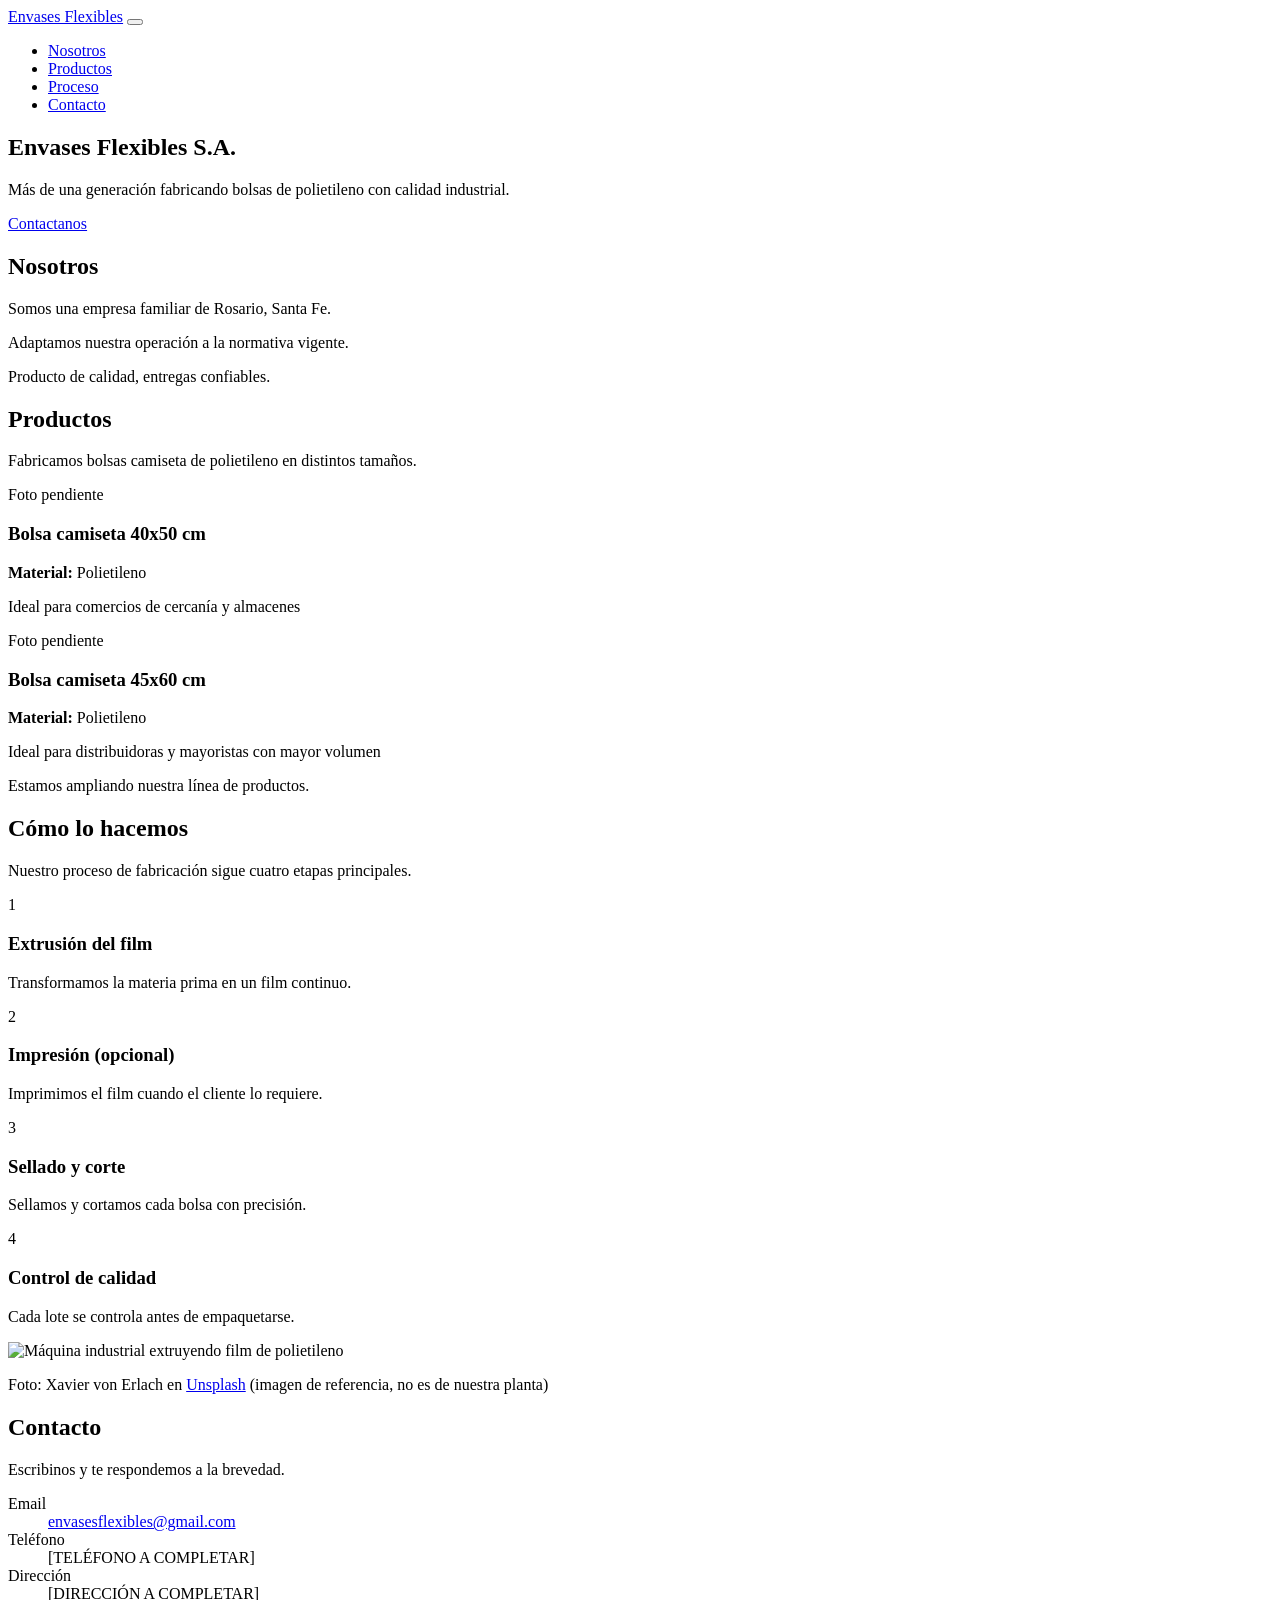
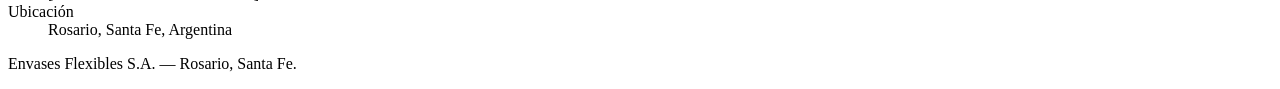
==== index.html @ e0e8bfec "Agregar estructura HTML del sitio (header, hero, nosotros, productos, proceso, contacto, footer) Co-" ====
<!DOCTYPE html>
<!--
  Envases Flexibles S.A. — sitio institucional de una sola página.

  Notas de estructura para cuando el sitio crezca a varias páginas
  (por ejemplo, se agregue una sección "Comprar" en el futuro):
  - El header y el footer están escritos como bloques autocontenidos,
    fáciles de copiar a una página nueva o de convertir en un partial
    si más adelante se usa algún generador estático simple.
  - Cada sección tiene su propio id y su propio bloque de estilos en
    css/style.css, así que agregar o quitar secciones no rompe el resto.
  - Los textos NO están escritos acá: viven en i18n/es.js y se inyectan
    con data-i18n. Ver js/i18n.js para el detalle de cómo agregar inglés.
-->
<html lang="es">
  <head>
    <meta charset="UTF-8" />
    <meta name="viewport" content="width=device-width, initial-scale=1.0" />
    <title>Envases Flexibles S.A.</title>
    <meta
      name="description"
      content="Fabricación de bolsas camiseta de polietileno en Rosario, Santa Fe. Empresa familiar."
    />
    <link rel="stylesheet" href="css/style.css" />
  </head>
  <body>
    <!-- ===================== HEADER / NAV ===================== -->
    <header class="site-header">
      <nav class="nav">
        <a href="#hero" class="nav__brand">Envases Flexibles</a>

        <button
          class="nav__toggle"
          type="button"
          aria-label="Abrir menú"
          aria-expanded="false"
        >
          <span></span>
          <span></span>
          <span></span>
        </button>

        <ul class="nav__menu">
          <li><a href="#nosotros" data-i18n="nav.nosotros">Nosotros</a></li>
          <li><a href="#productos" data-i18n="nav.productos">Productos</a></li>
          <li><a href="#proceso" data-i18n="nav.proceso">Proceso</a></li>
          <li><a href="#contacto" data-i18n="nav.contacto">Contacto</a></li>
        </ul>
      </nav>
    </header>

    <main>
      <!-- ===================== HERO ===================== -->
      <section id="hero" class="hero">
        <div class="hero__content">
          <h1 data-i18n="hero.titulo">Envases Flexibles S.A.</h1>
          <p class="hero__subtitulo" data-i18n="hero.subtitulo">
            Más de una generación fabricando bolsas de polietileno con calidad
            industrial.
          </p>
          <a href="#contacto" class="btn btn--primary" data-i18n="hero.cta"
            >Contactanos</a
          >
        </div>
      </section>

      <!-- ===================== NOSOTROS ===================== -->
      <section id="nosotros" class="section">
        <div class="section__container">
          <h2 data-i18n="nosotros.titulo">Nosotros</h2>
          <div class="nosotros__grid">
            <div class="nosotros__texto">
              <p data-i18n="nosotros.parrafo1">
                Somos una empresa familiar de Rosario, Santa Fe.
              </p>
              <p data-i18n="nosotros.parrafo2">
                Adaptamos nuestra operación a la normativa vigente.
              </p>
              <p data-i18n="nosotros.parrafo3">
                Producto de calidad, entregas confiables.
              </p>
            </div>
          </div>
        </div>
      </section>

      <!-- ===================== PRODUCTOS ===================== -->
      <section id="productos" class="section section--alt">
        <div class="section__container">
          <h2 data-i18n="productos.titulo">Productos</h2>
          <p class="section__intro" data-i18n="productos.intro">
            Fabricamos bolsas camiseta de polietileno en distintos tamaños.
          </p>

          <!--
            Grilla de productos: para agregar un producto nuevo en el futuro,
            alcanza con copiar un <article class="producto-card"> y sumar sus
            claves correspondientes en i18n/es.js (y en i18n/en.js si ya existe).
          -->
          <div class="productos__grid">
            <article class="producto-card">
              <div class="producto-card__imagen producto-card__imagen--placeholder">
                <span>Foto pendiente</span>
              </div>
              <h3 data-i18n="productos.item1.nombre">Bolsa camiseta 40x50 cm</h3>
              <p class="producto-card__dato">
                <strong>Material:</strong>
                <span data-i18n="productos.item1.material">Polietileno</span>
              </p>
              <p class="producto-card__dato" data-i18n="productos.item1.destinatario">
                Ideal para comercios de cercanía y almacenes
              </p>
            </article>

            <article class="producto-card">
              <div class="producto-card__imagen producto-card__imagen--placeholder">
                <span>Foto pendiente</span>
              </div>
              <h3 data-i18n="productos.item2.nombre">Bolsa camiseta 45x60 cm</h3>
              <p class="producto-card__dato">
                <strong>Material:</strong>
                <span data-i18n="productos.item2.material">Polietileno</span>
              </p>
              <p class="producto-card__dato" data-i18n="productos.item2.destinatario">
                Ideal para distribuidoras y mayoristas con mayor volumen
              </p>
            </article>
          </div>

          <p class="productos__proximamente" data-i18n="productos.proximamente">
            Estamos ampliando nuestra línea de productos.
          </p>
        </div>
      </section>

      <!-- ===================== PROCESO ===================== -->
      <section id="proceso" class="section">
        <div class="section__container">
          <h2 data-i18n="proceso.titulo">Cómo lo hacemos</h2>
          <p class="section__intro" data-i18n="proceso.intro">
            Nuestro proceso de fabricación sigue cuatro etapas principales.
          </p>

          <div class="proceso__grid">
            <div class="proceso__paso">
              <div class="proceso__numero">1</div>
              <h3 data-i18n="proceso.paso1.titulo">Extrusión del film</h3>
              <p data-i18n="proceso.paso1.descripcion">
                Transformamos la materia prima en un film continuo.
              </p>
            </div>
            <div class="proceso__paso">
              <div class="proceso__numero">2</div>
              <h3 data-i18n="proceso.paso2.titulo">Impresión (opcional)</h3>
              <p data-i18n="proceso.paso2.descripcion">
                Imprimimos el film cuando el cliente lo requiere.
              </p>
            </div>
            <div class="proceso__paso">
              <div class="proceso__numero">3</div>
              <h3 data-i18n="proceso.paso3.titulo">Sellado y corte</h3>
              <p data-i18n="proceso.paso3.descripcion">
                Sellamos y cortamos cada bolsa con precisión.
              </p>
            </div>
            <div class="proceso__paso">
              <div class="proceso__numero">4</div>
              <h3 data-i18n="proceso.paso4.titulo">Control de calidad</h3>
              <p data-i18n="proceso.paso4.descripcion">
                Cada lote se controla antes de empaquetarse.
              </p>
            </div>
          </div>

          <img
            class="proceso__imagen"
            src="images/proceso-extrusion.jpg"
            alt="Máquina industrial extruyendo film de polietileno"
            loading="lazy"
          />
          <p class="proceso__credito">
            Foto: Xavier von Erlach en
            <a href="https://unsplash.com" target="_blank" rel="noopener noreferrer"
              >Unsplash</a
            >
            (imagen de referencia, no es de nuestra planta)
          </p>
        </div>
      </section>

      <!-- ===================== CONTACTO ===================== -->
      <section id="contacto" class="section section--alt">
        <div class="section__container">
          <h2 data-i18n="contacto.titulo">Contacto</h2>
          <p class="section__intro" data-i18n="contacto.intro">
            Escribinos y te respondemos a la brevedad.
          </p>

          <dl class="contacto__lista">
            <div class="contacto__item">
              <dt data-i18n="contacto.emailLabel">Email</dt>
              <dd>
                <a href="mailto:envasesflexibles@gmail.com"
                  >envasesflexibles@gmail.com</a
                >
              </dd>
            </div>
            <div class="contacto__item">
              <dt data-i18n="contacto.telefonoLabel">Teléfono</dt>
              <dd data-i18n="contacto.telefonoPlaceholder">
                [TELÉFONO A COMPLETAR]
              </dd>
            </div>
            <div class="contacto__item">
              <dt data-i18n="contacto.direccionLabel">Dirección</dt>
              <dd data-i18n="contacto.direccionPlaceholder">
                [DIRECCIÓN A COMPLETAR]
              </dd>
            </div>
            <div class="contacto__item">
              <dt data-i18n="contacto.ubicacionLabel">Ubicación</dt>
              <dd data-i18n="contacto.ubicacion">Rosario, Santa Fe, Argentina</dd>
            </div>
          </dl>
        </div>
      </section>
    </main>

    <!-- ===================== FOOTER ===================== -->
    <footer class="site-footer">
      <p data-i18n="footer.texto">Envases Flexibles S.A. — Rosario, Santa Fe.</p>
    </footer>

    <script src="i18n/es.js"></script>
    <script src="js/i18n.js"></script>
    <script src="js/main.js"></script>
  </body>
</html>
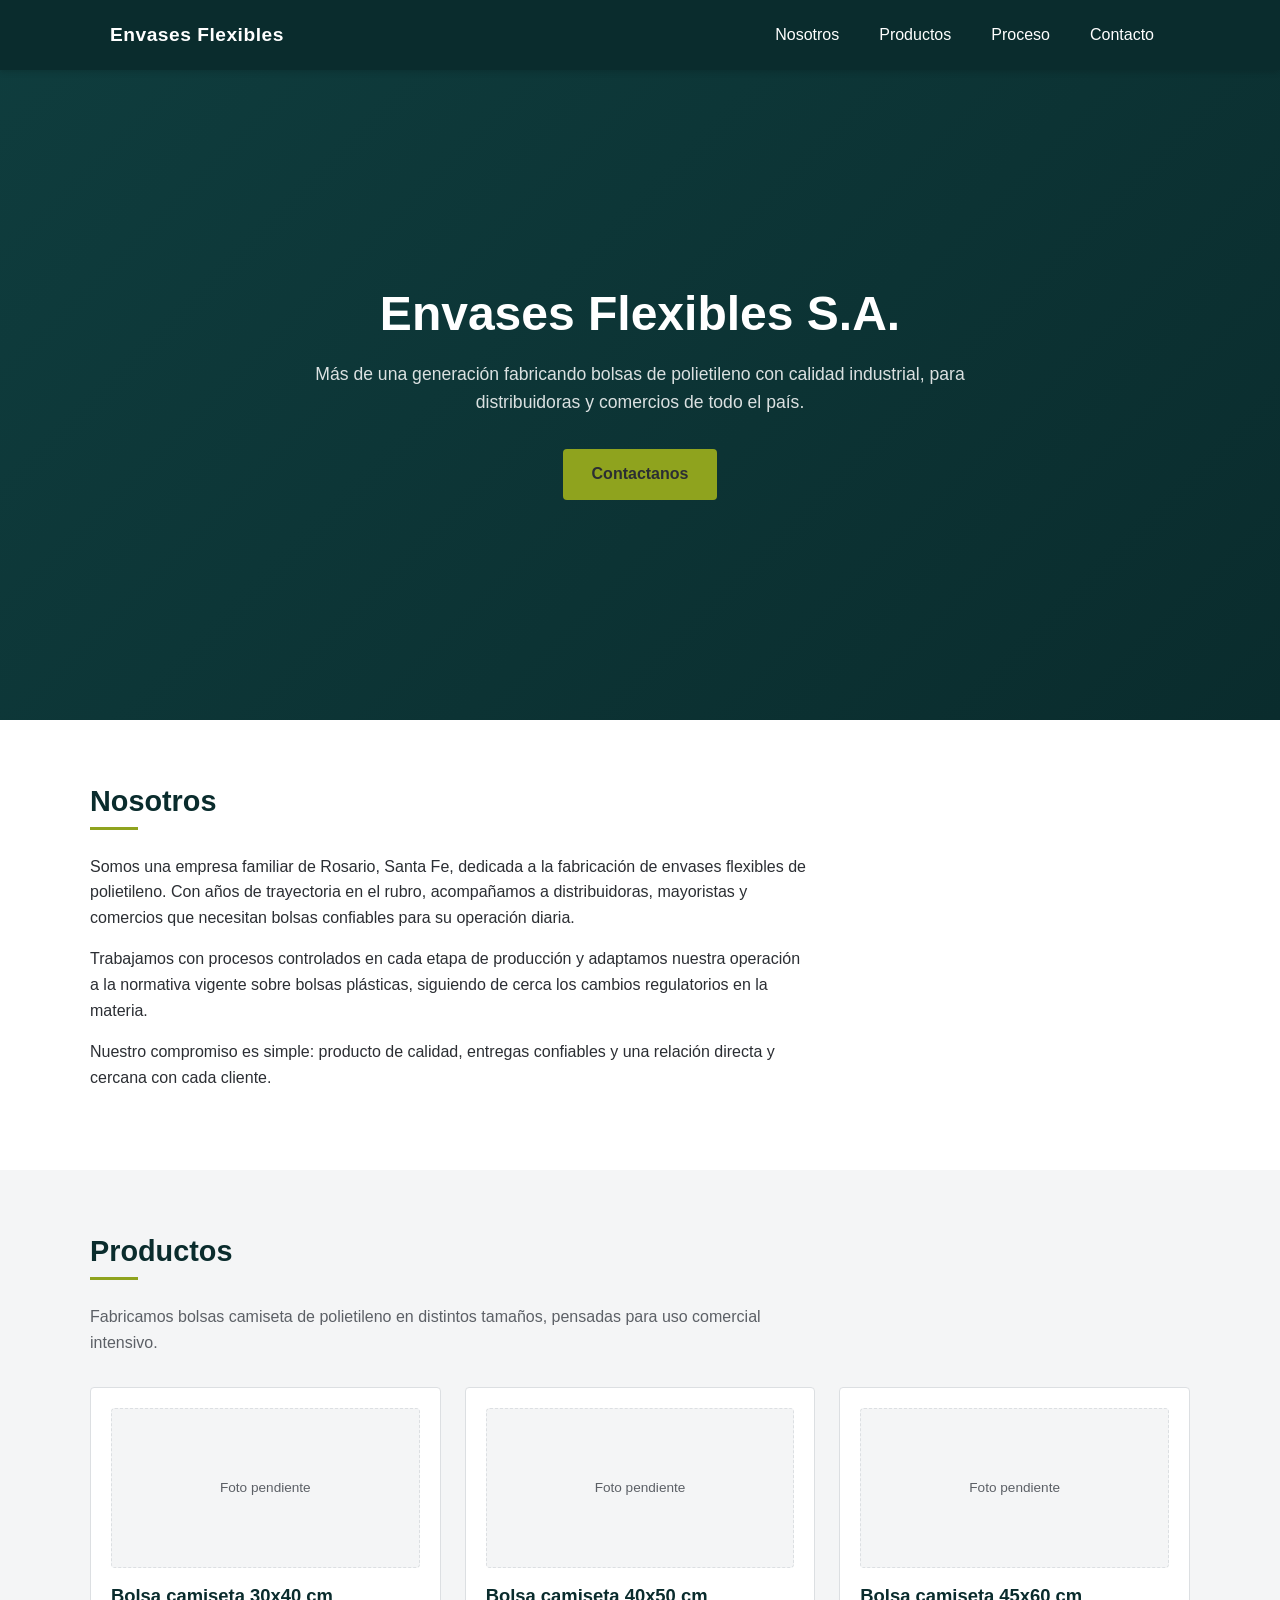
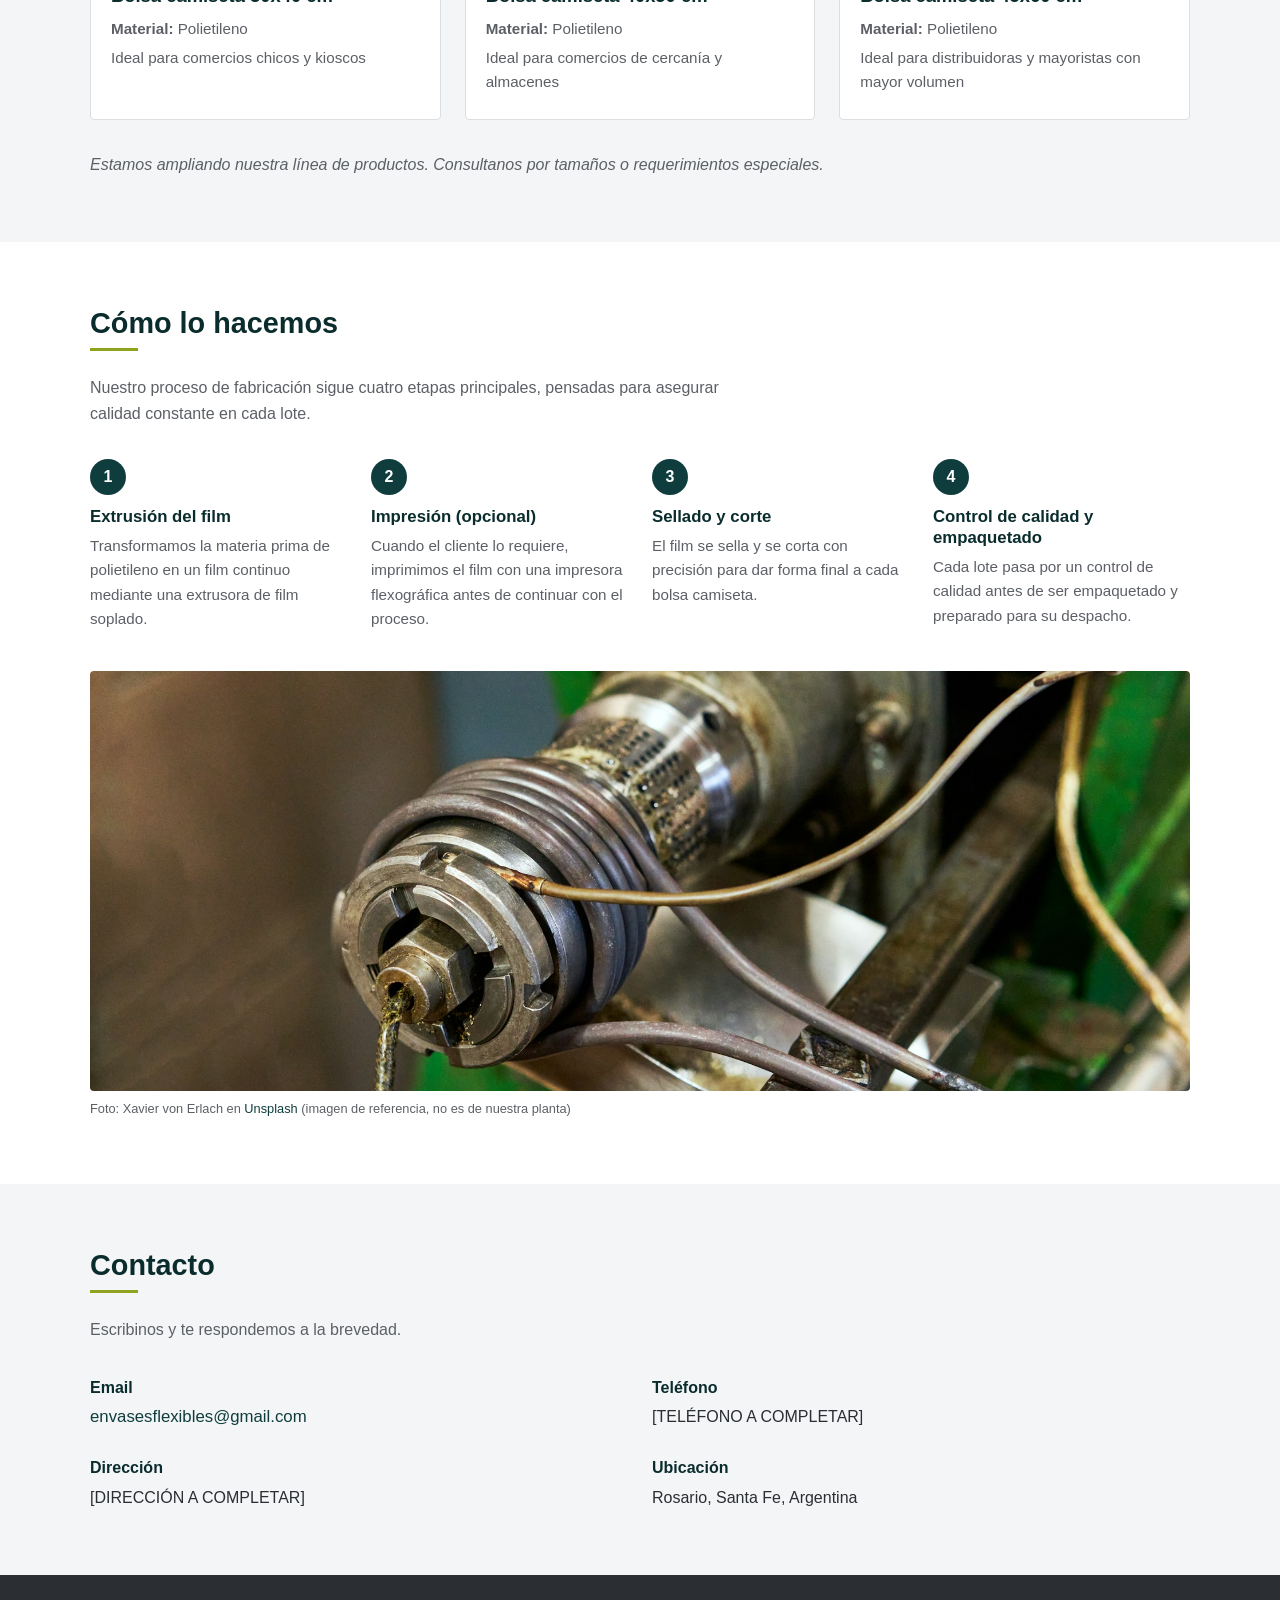
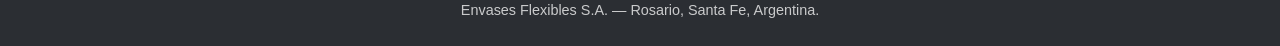
==== commit 62a6007c: "Agregar tamaño de bolsa 30x40 cm al catálogo de productos Co-Authored-By: Claude Sonnet 5 <noreply@a" ====
--- a/index.html
+++ b/index.html
@@ -102,13 +102,13 @@
               <div class="producto-card__imagen producto-card__imagen--placeholder">
                 <span>Foto pendiente</span>
               </div>
-              <h3 data-i18n="productos.item1.nombre">Bolsa camiseta 40x50 cm</h3>
+              <h3 data-i18n="productos.item1.nombre">Bolsa camiseta 30x40 cm</h3>
               <p class="producto-card__dato">
                 <strong>Material:</strong>
                 <span data-i18n="productos.item1.material">Polietileno</span>
               </p>
               <p class="producto-card__dato" data-i18n="productos.item1.destinatario">
-                Ideal para comercios de cercanía y almacenes
+                Ideal para comercios chicos y kioscos
               </p>
             </article>
 
@@ -116,12 +116,26 @@
               <div class="producto-card__imagen producto-card__imagen--placeholder">
                 <span>Foto pendiente</span>
               </div>
-              <h3 data-i18n="productos.item2.nombre">Bolsa camiseta 45x60 cm</h3>
+              <h3 data-i18n="productos.item2.nombre">Bolsa camiseta 40x50 cm</h3>
               <p class="producto-card__dato">
                 <strong>Material:</strong>
                 <span data-i18n="productos.item2.material">Polietileno</span>
               </p>
               <p class="producto-card__dato" data-i18n="productos.item2.destinatario">
+                Ideal para comercios de cercanía y almacenes
+              </p>
+            </article>
+
+            <article class="producto-card">
+              <div class="producto-card__imagen producto-card__imagen--placeholder">
+                <span>Foto pendiente</span>
+              </div>
+              <h3 data-i18n="productos.item3.nombre">Bolsa camiseta 45x60 cm</h3>
+              <p class="producto-card__dato">
+                <strong>Material:</strong>
+                <span data-i18n="productos.item3.material">Polietileno</span>
+              </p>
+              <p class="producto-card__dato" data-i18n="productos.item3.destinatario">
                 Ideal para distribuidoras y mayoristas con mayor volumen
               </p>
             </article>
--- a/css/style.css
+++ b/css/style.css
@@ -0,0 +1,424 @@
+/* ==========================================================================
+   Envases Flexibles S.A. — hoja de estilos principal
+   Paleta: gris grafito + azul petróleo + acento verde lima apagado.
+   Enfoque mobile-first: los estilos base son para pantallas chicas,
+   y los media queries (min-width) van agregando estilos para pantallas
+   más grandes. Esto evita tener que "deshacer" estilos de desktop en mobile.
+   ========================================================================== */
+
+/* ----- Variables de color y tipografía -----
+   Centralizar los colores acá permite cambiar la paleta entera
+   editando solo estas líneas, sin tocar el resto del archivo. */
+:root {
+  --color-graphite: #2b2e33;
+  --color-graphite-light: #5c6066;
+  --color-petroleo: #0f3d3e;
+  --color-petroleo-dark: #0a2c2d;
+  --color-accent: #8fa31e;
+  --color-accent-dark: #71801a;
+  --color-bg: #ffffff;
+  --color-bg-alt: #f4f5f6;
+  --color-border: #dcdfe2;
+  --color-white: #ffffff;
+
+  --font-base: "Segoe UI", Roboto, Helvetica, Arial, sans-serif;
+
+  --container-max: 1100px;
+  --radius: 4px;
+}
+
+/* ----- Reset básico ----- */
+* {
+  box-sizing: border-box;
+  margin: 0;
+  padding: 0;
+}
+
+html {
+  scroll-behavior: smooth;
+}
+
+body {
+  font-family: var(--font-base);
+  color: var(--color-graphite);
+  background-color: var(--color-bg);
+  line-height: 1.6;
+}
+
+img {
+  max-width: 100%;
+  display: block;
+}
+
+a {
+  color: var(--color-petroleo);
+  text-decoration: none;
+}
+
+a:hover {
+  text-decoration: underline;
+}
+
+h1,
+h2,
+h3 {
+  line-height: 1.25;
+  color: var(--color-petroleo-dark);
+}
+
+/* Espacio para que el header fijo no tape el contenido al hacer scroll
+   a una sección mediante los links de anclaje. */
+section[id] {
+  scroll-margin-top: 70px;
+}
+
+/* ----- Botones ----- */
+.btn {
+  display: inline-block;
+  padding: 0.8rem 1.8rem;
+  border-radius: var(--radius);
+  font-weight: 600;
+  text-decoration: none;
+}
+
+.btn--primary {
+  background-color: var(--color-accent);
+  color: var(--color-graphite);
+}
+
+.btn--primary:hover {
+  background-color: var(--color-accent-dark);
+  text-decoration: none;
+}
+
+/* ==========================================================================
+   HEADER / NAV
+   ========================================================================== */
+.site-header {
+  position: fixed;
+  top: 0;
+  left: 0;
+  right: 0;
+  z-index: 100;
+  background-color: var(--color-petroleo-dark);
+  box-shadow: 0 2px 6px rgba(0, 0, 0, 0.15);
+}
+
+.nav {
+  max-width: var(--container-max);
+  margin: 0 auto;
+  padding: 0.9rem 1.25rem;
+  display: flex;
+  align-items: center;
+  justify-content: space-between;
+}
+
+.nav__brand {
+  color: var(--color-white);
+  font-weight: 700;
+  font-size: 1.2rem;
+  letter-spacing: 0.5px;
+}
+
+.nav__brand:hover {
+  text-decoration: none;
+}
+
+/* Botón hamburguesa: solo visible en mobile (ver media query más abajo) */
+.nav__toggle {
+  background: none;
+  border: none;
+  cursor: pointer;
+  padding: 0.5rem;
+  display: flex;
+  flex-direction: column;
+  gap: 5px;
+}
+
+.nav__toggle span {
+  width: 24px;
+  height: 2px;
+  background-color: var(--color-white);
+  display: block;
+}
+
+.nav__menu {
+  list-style: none;
+  position: absolute;
+  top: 100%;
+  left: 0;
+  right: 0;
+  background-color: var(--color-petroleo-dark);
+  flex-direction: column;
+  display: none;
+}
+
+.nav__menu--open {
+  display: flex;
+}
+
+.nav__menu li {
+  border-top: 1px solid rgba(255, 255, 255, 0.1);
+}
+
+.nav__menu a {
+  display: block;
+  padding: 1rem 1.25rem;
+  color: var(--color-white);
+}
+
+.nav__menu a:hover {
+  background-color: rgba(255, 255, 255, 0.08);
+  text-decoration: none;
+}
+
+@media (min-width: 768px) {
+  .nav__toggle {
+    display: none;
+  }
+
+  .nav__menu {
+    position: static;
+    display: flex;
+    flex-direction: row;
+    background: none;
+    gap: 0.5rem;
+  }
+
+  .nav__menu li {
+    border-top: none;
+  }
+
+  .nav__menu a {
+    padding: 0.5rem 1rem;
+  }
+}
+
+/* ==========================================================================
+   HERO
+   ========================================================================== */
+.hero {
+  min-height: 80vh;
+  display: flex;
+  align-items: center;
+  justify-content: center;
+  text-align: center;
+  padding: 7rem 1.25rem 3rem;
+  background: linear-gradient(
+    135deg,
+    var(--color-petroleo) 0%,
+    var(--color-petroleo-dark) 100%
+  );
+  color: var(--color-white);
+}
+
+.hero__content {
+  max-width: 700px;
+}
+
+.hero h1 {
+  color: var(--color-white);
+  font-size: 2.2rem;
+  margin-bottom: 1rem;
+}
+
+.hero__subtitulo {
+  font-size: 1.1rem;
+  color: rgba(255, 255, 255, 0.85);
+  margin-bottom: 2rem;
+}
+
+@media (min-width: 768px) {
+  .hero h1 {
+    font-size: 3rem;
+  }
+}
+
+/* ==========================================================================
+   SECCIONES GENERALES
+   ========================================================================== */
+.section {
+  padding: 4rem 1.25rem;
+}
+
+.section--alt {
+  background-color: var(--color-bg-alt);
+}
+
+.section__container {
+  max-width: var(--container-max);
+  margin: 0 auto;
+}
+
+.section h2 {
+  font-size: 1.8rem;
+  margin-bottom: 1.5rem;
+  position: relative;
+  padding-bottom: 0.6rem;
+}
+
+.section h2::after {
+  content: "";
+  position: absolute;
+  left: 0;
+  bottom: 0;
+  width: 48px;
+  height: 3px;
+  background-color: var(--color-accent);
+}
+
+.section__intro {
+  max-width: 680px;
+  color: var(--color-graphite-light);
+  margin-bottom: 2rem;
+}
+
+/* ----- Nosotros ----- */
+.nosotros__texto p {
+  margin-bottom: 1rem;
+  max-width: 720px;
+}
+
+/* ----- Productos ----- */
+.productos__grid {
+  display: grid;
+  grid-template-columns: 1fr;
+  gap: 1.5rem;
+  margin-bottom: 2rem;
+}
+
+@media (min-width: 700px) {
+  .productos__grid {
+    grid-template-columns: repeat(auto-fit, minmax(260px, 1fr));
+  }
+}
+
+.producto-card {
+  background-color: var(--color-white);
+  border: 1px solid var(--color-border);
+  border-radius: var(--radius);
+  padding: 1.25rem;
+}
+
+.producto-card__imagen {
+  width: 100%;
+  height: 160px;
+  border-radius: var(--radius);
+  margin-bottom: 1rem;
+}
+
+/* Placeholder visual: se usa mientras no haya fotos reales del producto.
+   Reemplazar por <img> cuando la familia tenga fotos propias. */
+.producto-card__imagen--placeholder {
+  background-color: var(--color-bg-alt);
+  border: 1px dashed var(--color-border);
+  display: flex;
+  align-items: center;
+  justify-content: center;
+  color: var(--color-graphite-light);
+  font-size: 0.85rem;
+}
+
+.producto-card h3 {
+  font-size: 1.15rem;
+  margin-bottom: 0.6rem;
+}
+
+.producto-card__dato {
+  font-size: 0.95rem;
+  color: var(--color-graphite-light);
+  margin-bottom: 0.3rem;
+}
+
+.productos__proximamente {
+  font-style: italic;
+  color: var(--color-graphite-light);
+}
+
+/* ----- Proceso ----- */
+.proceso__grid {
+  display: grid;
+  grid-template-columns: 1fr;
+  gap: 1.5rem;
+  margin-bottom: 2.5rem;
+}
+
+@media (min-width: 700px) {
+  .proceso__grid {
+    grid-template-columns: repeat(4, 1fr);
+  }
+}
+
+.proceso__paso {
+  text-align: left;
+}
+
+.proceso__numero {
+  width: 36px;
+  height: 36px;
+  border-radius: 50%;
+  background-color: var(--color-petroleo);
+  color: var(--color-white);
+  display: flex;
+  align-items: center;
+  justify-content: center;
+  font-weight: 700;
+  margin-bottom: 0.75rem;
+}
+
+.proceso__paso h3 {
+  font-size: 1.05rem;
+  margin-bottom: 0.4rem;
+}
+
+.proceso__paso p {
+  font-size: 0.95rem;
+  color: var(--color-graphite-light);
+}
+
+.proceso__imagen {
+  width: 100%;
+  max-height: 420px;
+  object-fit: cover;
+  border-radius: var(--radius);
+}
+
+.proceso__credito {
+  font-size: 0.8rem;
+  color: var(--color-graphite-light);
+  margin-top: 0.5rem;
+}
+
+/* ----- Contacto ----- */
+.contacto__lista {
+  display: grid;
+  grid-template-columns: 1fr;
+  gap: 1.5rem;
+}
+
+@media (min-width: 700px) {
+  .contacto__lista {
+    grid-template-columns: repeat(2, 1fr);
+  }
+}
+
+.contacto__item dt {
+  font-weight: 700;
+  color: var(--color-petroleo-dark);
+  margin-bottom: 0.25rem;
+}
+
+.contacto__item dd a {
+  font-size: 1.05rem;
+}
+
+/* ==========================================================================
+   FOOTER
+   ========================================================================== */
+.site-footer {
+  background-color: var(--color-graphite);
+  color: rgba(255, 255, 255, 0.75);
+  text-align: center;
+  padding: 1.5rem 1.25rem;
+  font-size: 0.9rem;
+}
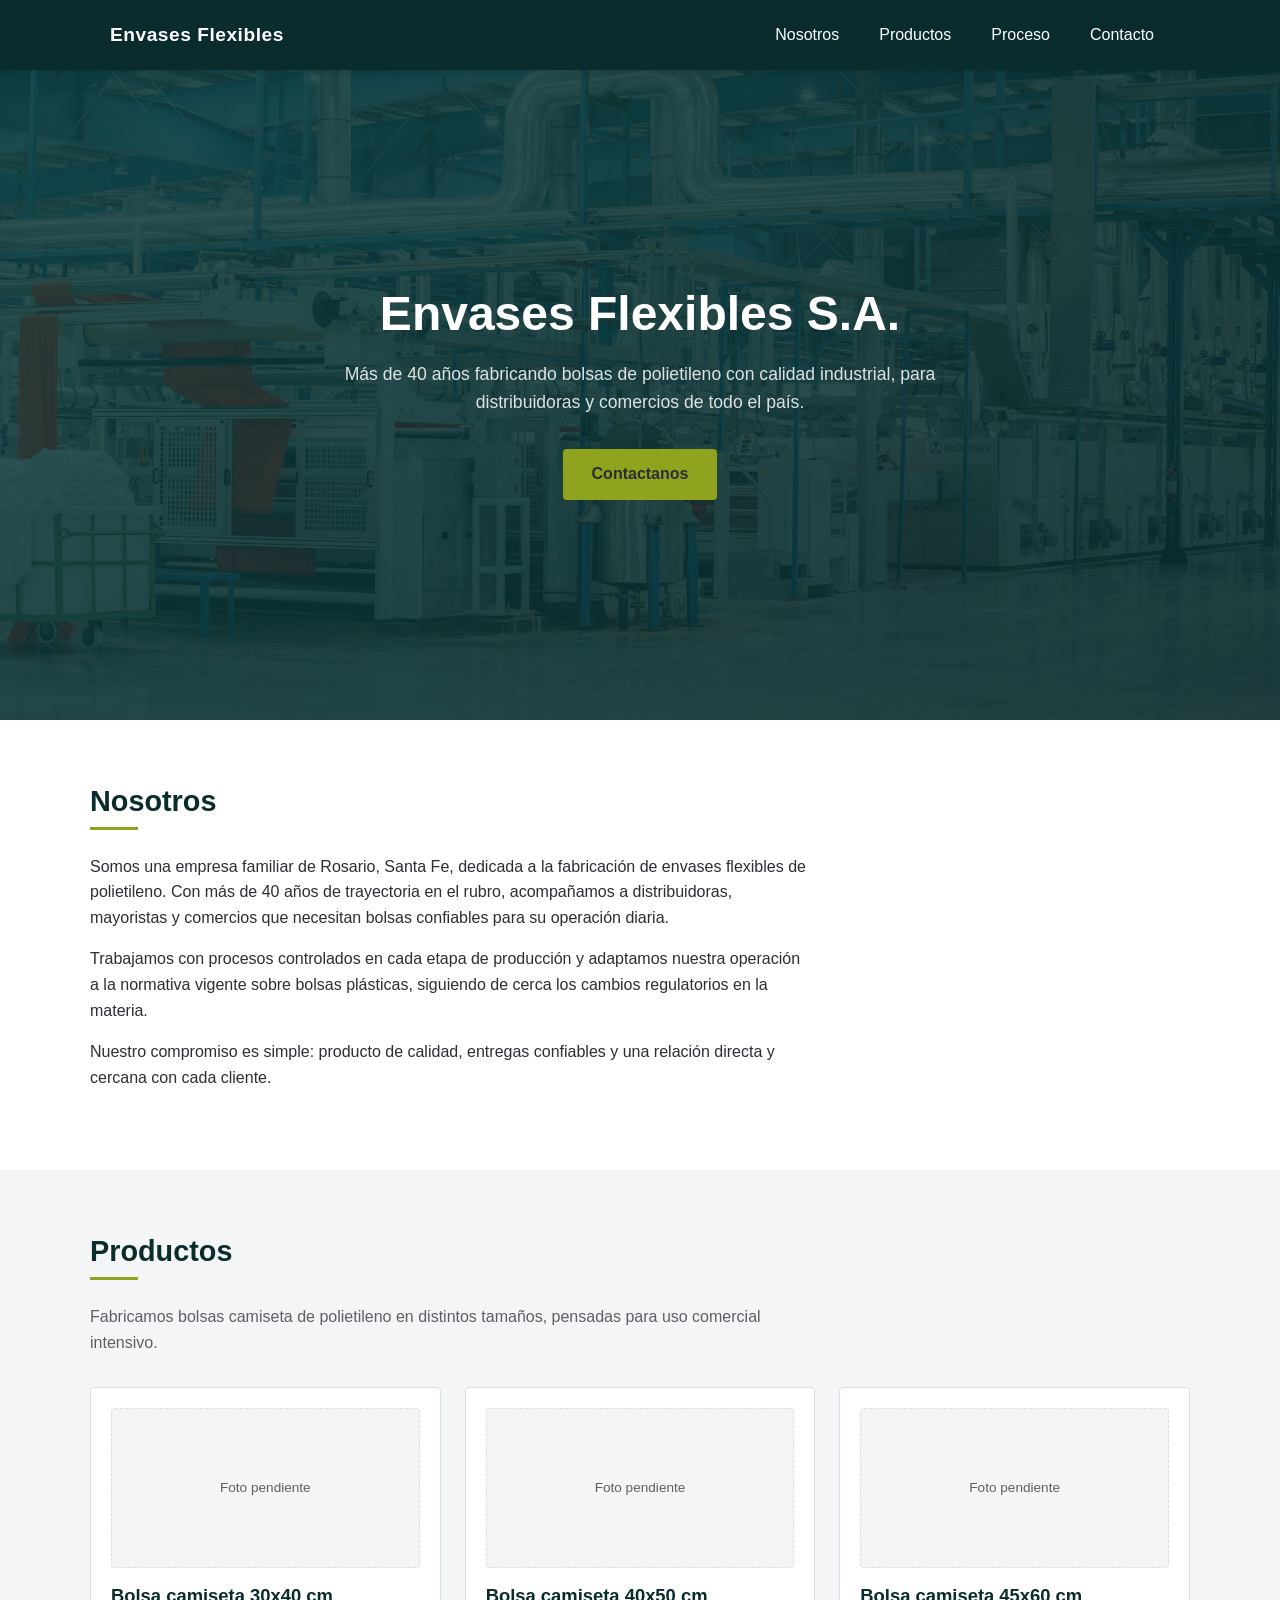
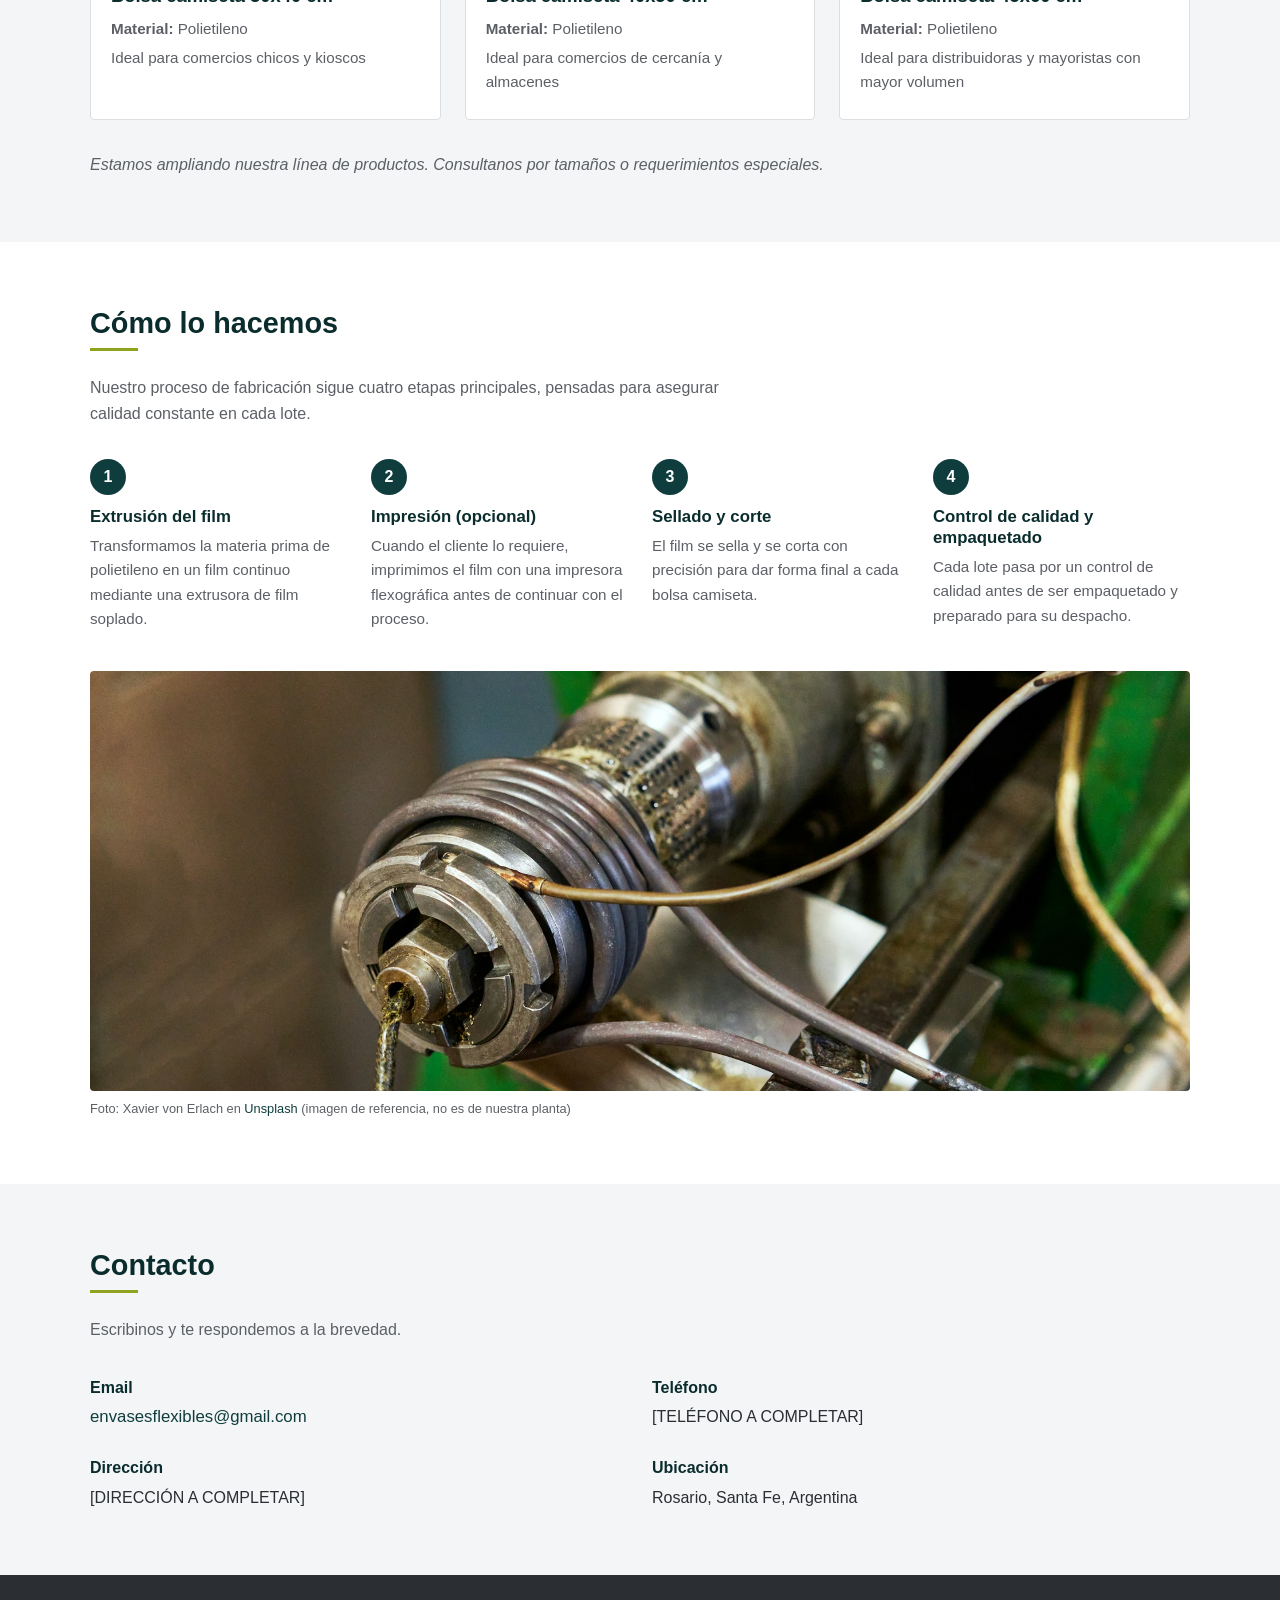
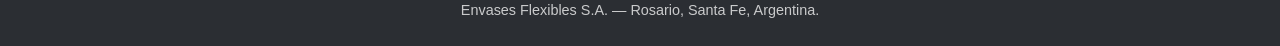
==== commit 018d981f: "Agregar foto de fondo animada al hero y actualizar trayectoria a 40 años - Foto de línea de producci" ====
--- a/index.html
+++ b/index.html
@@ -21,9 +21,54 @@
       name="description"
       content="Fabricación de bolsas camiseta de polietileno en Rosario, Santa Fe. Empresa familiar."
     />
+
+    <!-- Ícono de la pestaña del navegador -->
+    <link rel="icon" type="image/svg+xml" href="images/favicon.svg" />
+
+    <!-- Color de la barra del navegador en mobile (Android/Chrome) -->
+    <meta name="theme-color" content="#0f3d3e" />
+
+    <!--
+      Open Graph: controla cómo se ve el link cuando se comparte por
+      WhatsApp, Mail, redes, etc. Sin esto, se comparte como texto pelado.
+      Reemplazar "url" por el dominio definitivo si se compra uno propio.
+    -->
+    <meta property="og:type" content="website" />
+    <meta property="og:site_name" content="Envases Flexibles S.A." />
+    <meta property="og:title" content="Envases Flexibles S.A. — Bolsas camiseta de polietileno" />
+    <meta
+      property="og:description"
+      content="Empresa familiar de Rosario, Santa Fe. Fabricamos bolsas camiseta de polietileno para distribuidoras, mayoristas y comercios."
+    />
+    <meta property="og:image" content="images/proceso-extrusion.jpg" />
+    <meta name="twitter:card" content="summary_large_image" />
+
+    <!--
+      Datos estructurados (Schema.org): le dan contexto a Google sobre qué
+      es esta empresa, para mejorar cómo aparece en resultados de búsqueda.
+      No se ve en pantalla, es solo para buscadores.
+    -->
+    <script type="application/ld+json">
+      {
+        "@context": "https://schema.org",
+        "@type": "Organization",
+        "name": "Envases Flexibles S.A.",
+        "description": "Fabricación de bolsas camiseta de polietileno para distribuidoras, mayoristas y comercios.",
+        "email": "envasesflexibles@gmail.com",
+        "address": {
+          "@type": "PostalAddress",
+          "addressLocality": "Rosario",
+          "addressRegion": "Santa Fe",
+          "addressCountry": "AR"
+        }
+      }
+    </script>
+
     <link rel="stylesheet" href="css/style.css" />
   </head>
   <body>
+    <a href="#main" class="skip-link">Saltar al contenido</a>
+
     <!-- ===================== HEADER / NAV ===================== -->
     <header class="site-header">
       <nav class="nav">
@@ -49,9 +94,11 @@
       </nav>
     </header>
 
-    <main>
+    <main id="main">
       <!-- ===================== HERO ===================== -->
       <section id="hero" class="hero">
+        <div class="hero__bg" aria-hidden="true"></div>
+        <div class="hero__overlay" aria-hidden="true"></div>
         <div class="hero__content">
           <h1 data-i18n="hero.titulo">Envases Flexibles S.A.</h1>
           <p class="hero__subtitulo" data-i18n="hero.subtitulo">
--- a/css/style.css
+++ b/css/style.css
@@ -72,6 +72,25 @@
   scroll-margin-top: 70px;
 }
 
+/* ----- Skip link (accesibilidad) -----
+   Permite saltar directo al contenido con teclado/lector de pantalla,
+   sin tener que pasar tabulando por todo el menú. Invisible hasta que
+   recibe foco (Tab apenas se carga la página). */
+.skip-link {
+  position: absolute;
+  top: -100%;
+  left: 0;
+  z-index: 200;
+  background-color: var(--color-accent);
+  color: var(--color-graphite);
+  padding: 0.75rem 1.25rem;
+  font-weight: 600;
+}
+
+.skip-link:focus {
+  top: 0;
+}
+
 /* ----- Botones ----- */
 .btn {
   display: inline-block;
@@ -172,6 +191,13 @@
   text-decoration: none;
 }
 
+/* Se agrega con JS (ver js/main.js) al link de la sección que está
+   visible en pantalla mientras se scrollea. */
+.nav__menu a.is-active {
+  color: var(--color-accent);
+  font-weight: 700;
+}
+
 @media (min-width: 768px) {
   .nav__toggle {
     display: none;
@@ -198,21 +224,61 @@
    HERO
    ========================================================================== */
 .hero {
+  position: relative;
   min-height: 80vh;
   display: flex;
   align-items: center;
   justify-content: center;
   text-align: center;
   padding: 7rem 1.25rem 3rem;
+  color: var(--color-white);
+  overflow: hidden; /* recorta el zoom de .hero__bg para que no se salga de la sección */
+}
+
+/* Foto de fondo del hero. Va en un div aparte (no background-image directo
+   en .hero) para poder animarla con "transform: scale" sin afectar el
+   posicionamiento del texto encima. */
+.hero__bg {
+  position: absolute;
+  inset: 0;
+  background-image: url("../images/hero-background.jpg");
+  background-size: cover;
+  background-position: center;
+  animation: hero-zoom 25s ease-in-out infinite alternate;
+}
+
+/* Capa oscura semi-transparente sobre la foto, para que el texto blanco
+   se siga leyendo bien sin importar qué tan clara sea la imagen de fondo. */
+.hero__overlay {
+  position: absolute;
+  inset: 0;
   background: linear-gradient(
     135deg,
-    var(--color-petroleo) 0%,
-    var(--color-petroleo-dark) 100%
+    rgba(15, 61, 62, 0.88) 0%,
+    rgba(10, 44, 45, 0.88) 100%
   );
-  color: var(--color-white);
+}
+
+@keyframes hero-zoom {
+  from {
+    transform: scale(1);
+  }
+  to {
+    transform: scale(1.12);
+  }
+}
+
+/* Quien prefiera menos movimiento en pantalla (configuración de accesibilidad
+   del sistema operativo) no recibe la animación. */
+@media (prefers-reduced-motion: reduce) {
+  .hero__bg {
+    animation: none;
+  }
 }
 
 .hero__content {
+  position: relative;
+  z-index: 1;
   max-width: 700px;
 }
 
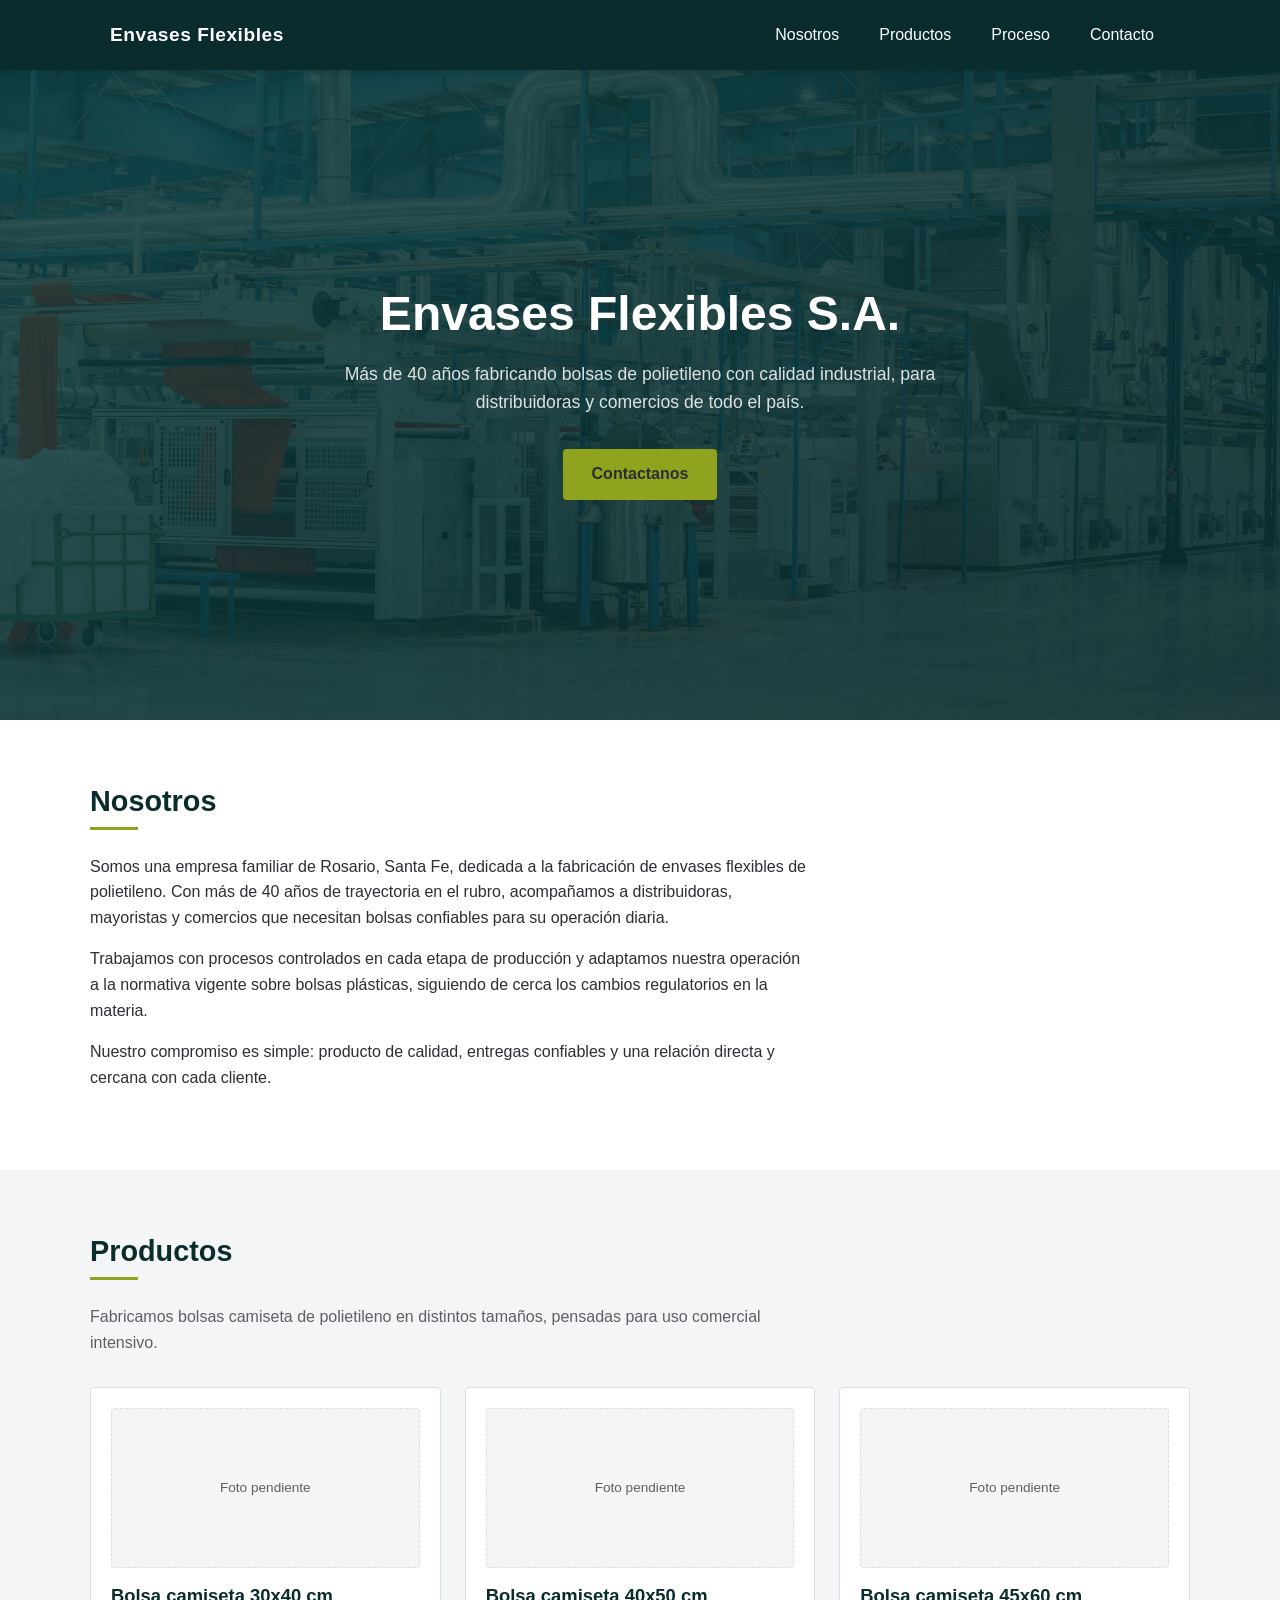
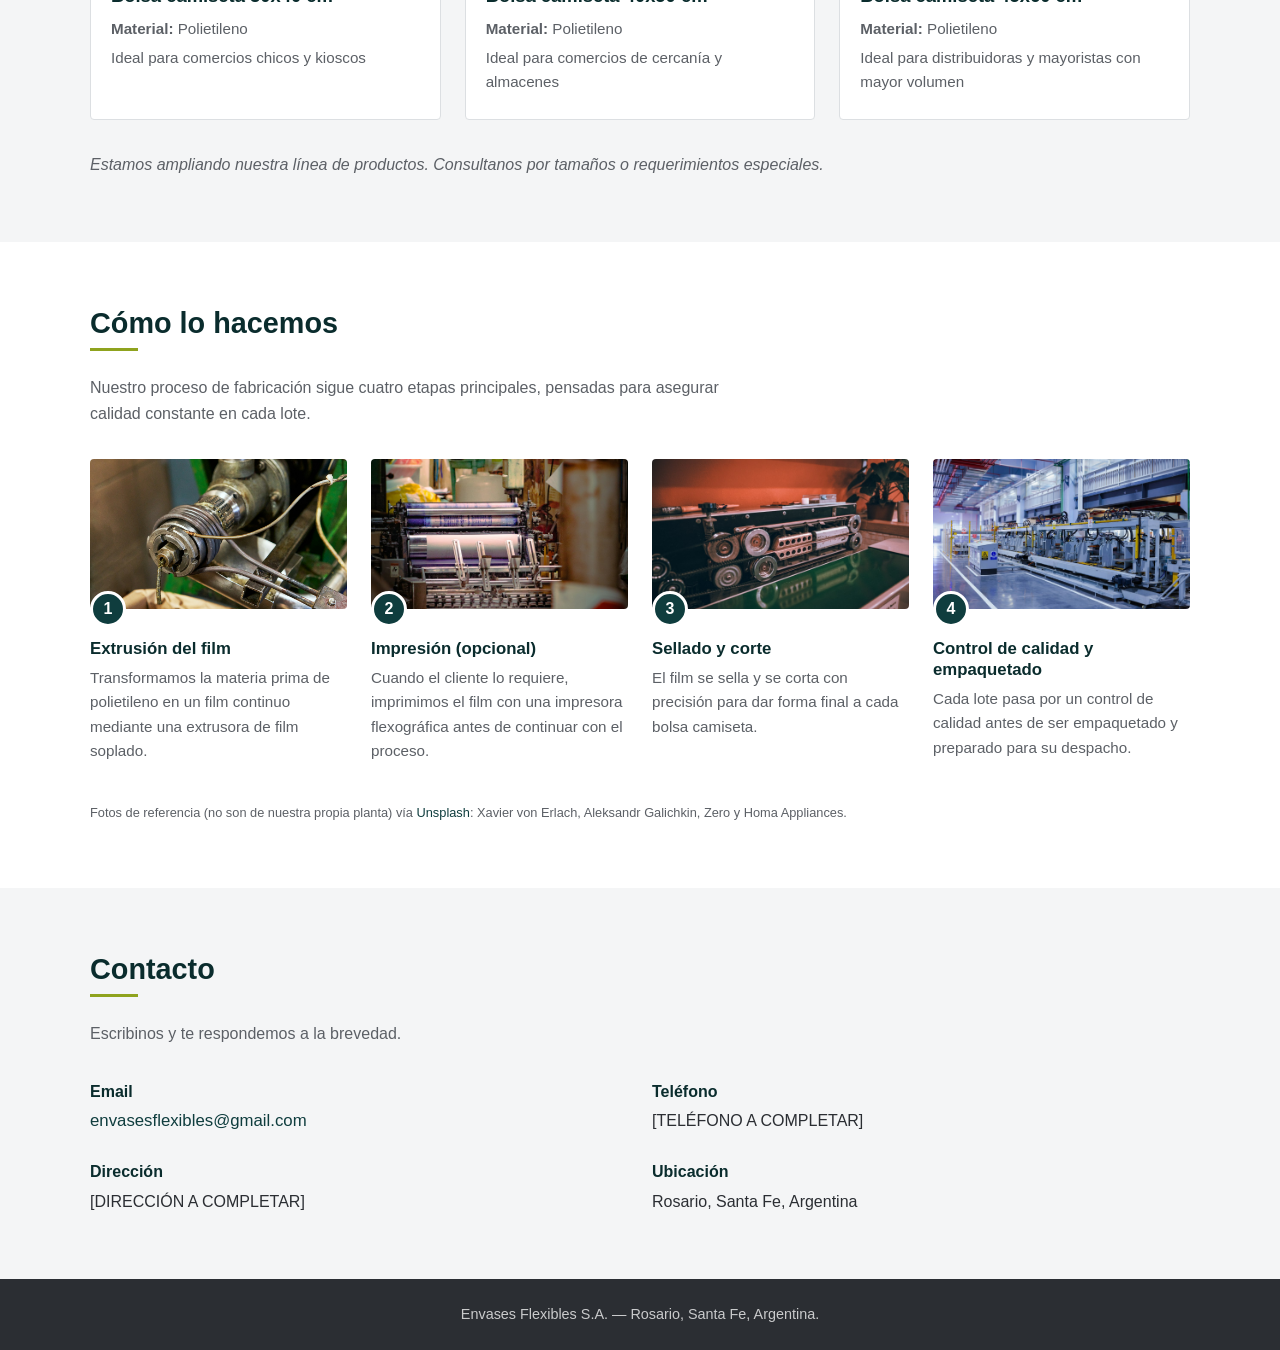
==== commit 35239e28: "Agregar una foto por cada paso del proceso de fabricación Cada tarjeta de "Cómo lo hacemos" ahora ti" ====
--- a/index.html
+++ b/index.html
@@ -202,8 +202,20 @@
             Nuestro proceso de fabricación sigue cuatro etapas principales.
           </p>
 
+          <!--
+            Cada paso tiene su propia foto de referencia (bancos gratuitos,
+            no son fotos de nuestra propia planta). Para reemplazar por una
+            foto real de la máquina correspondiente, solo hay que cambiar
+            el "src" del <img> de ese paso.
+          -->
           <div class="proceso__grid">
             <div class="proceso__paso">
+              <img
+                class="proceso__paso__imagen"
+                src="images/proceso-extrusion.jpg"
+                alt="Máquina extrusora de film de polietileno"
+                loading="lazy"
+              />
               <div class="proceso__numero">1</div>
               <h3 data-i18n="proceso.paso1.titulo">Extrusión del film</h3>
               <p data-i18n="proceso.paso1.descripcion">
@@ -211,6 +223,12 @@
               </p>
             </div>
             <div class="proceso__paso">
+              <img
+                class="proceso__paso__imagen"
+                src="images/proceso-impresion.jpg"
+                alt="Máquina de impresión con rodillos de tinta"
+                loading="lazy"
+              />
               <div class="proceso__numero">2</div>
               <h3 data-i18n="proceso.paso2.titulo">Impresión (opcional)</h3>
               <p data-i18n="proceso.paso2.descripcion">
@@ -218,6 +236,12 @@
               </p>
             </div>
             <div class="proceso__paso">
+              <img
+                class="proceso__paso__imagen"
+                src="images/proceso-sellado.jpg"
+                alt="Máquina selladora industrial"
+                loading="lazy"
+              />
               <div class="proceso__numero">3</div>
               <h3 data-i18n="proceso.paso3.titulo">Sellado y corte</h3>
               <p data-i18n="proceso.paso3.descripcion">
@@ -225,6 +249,12 @@
               </p>
             </div>
             <div class="proceso__paso">
+              <img
+                class="proceso__paso__imagen"
+                src="images/proceso-calidad.jpg"
+                alt="Línea de producción industrial automatizada"
+                loading="lazy"
+              />
               <div class="proceso__numero">4</div>
               <h3 data-i18n="proceso.paso4.titulo">Control de calidad</h3>
               <p data-i18n="proceso.paso4.descripcion">
@@ -233,18 +263,10 @@
             </div>
           </div>
 
-          <img
-            class="proceso__imagen"
-            src="images/proceso-extrusion.jpg"
-            alt="Máquina industrial extruyendo film de polietileno"
-            loading="lazy"
-          />
           <p class="proceso__credito">
-            Foto: Xavier von Erlach en
-            <a href="https://unsplash.com" target="_blank" rel="noopener noreferrer"
-              >Unsplash</a
-            >
-            (imagen de referencia, no es de nuestra planta)
+            Fotos de referencia (no son de nuestra propia planta) vía
+            <a href="https://unsplash.com" target="_blank" rel="noopener noreferrer">Unsplash</a>:
+            Xavier von Erlach, Aleksandr Galichkin, Zero y Homa Appliances.
           </p>
         </div>
       </section>
--- a/css/style.css
+++ b/css/style.css
@@ -419,12 +419,22 @@
   text-align: left;
 }
 
+.proceso__paso__imagen {
+  width: 100%;
+  height: 150px;
+  object-fit: cover;
+  border-radius: var(--radius);
+  margin-bottom: -18px; /* deja que el número se monte sobre la esquina de la foto */
+}
+
 .proceso__numero {
+  position: relative;
   width: 36px;
   height: 36px;
   border-radius: 50%;
   background-color: var(--color-petroleo);
   color: var(--color-white);
+  border: 3px solid var(--color-bg);
   display: flex;
   align-items: center;
   justify-content: center;
@@ -440,13 +450,6 @@
 .proceso__paso p {
   font-size: 0.95rem;
   color: var(--color-graphite-light);
-}
-
-.proceso__imagen {
-  width: 100%;
-  max-height: 420px;
-  object-fit: cover;
-  border-radius: var(--radius);
 }
 
 .proceso__credito {
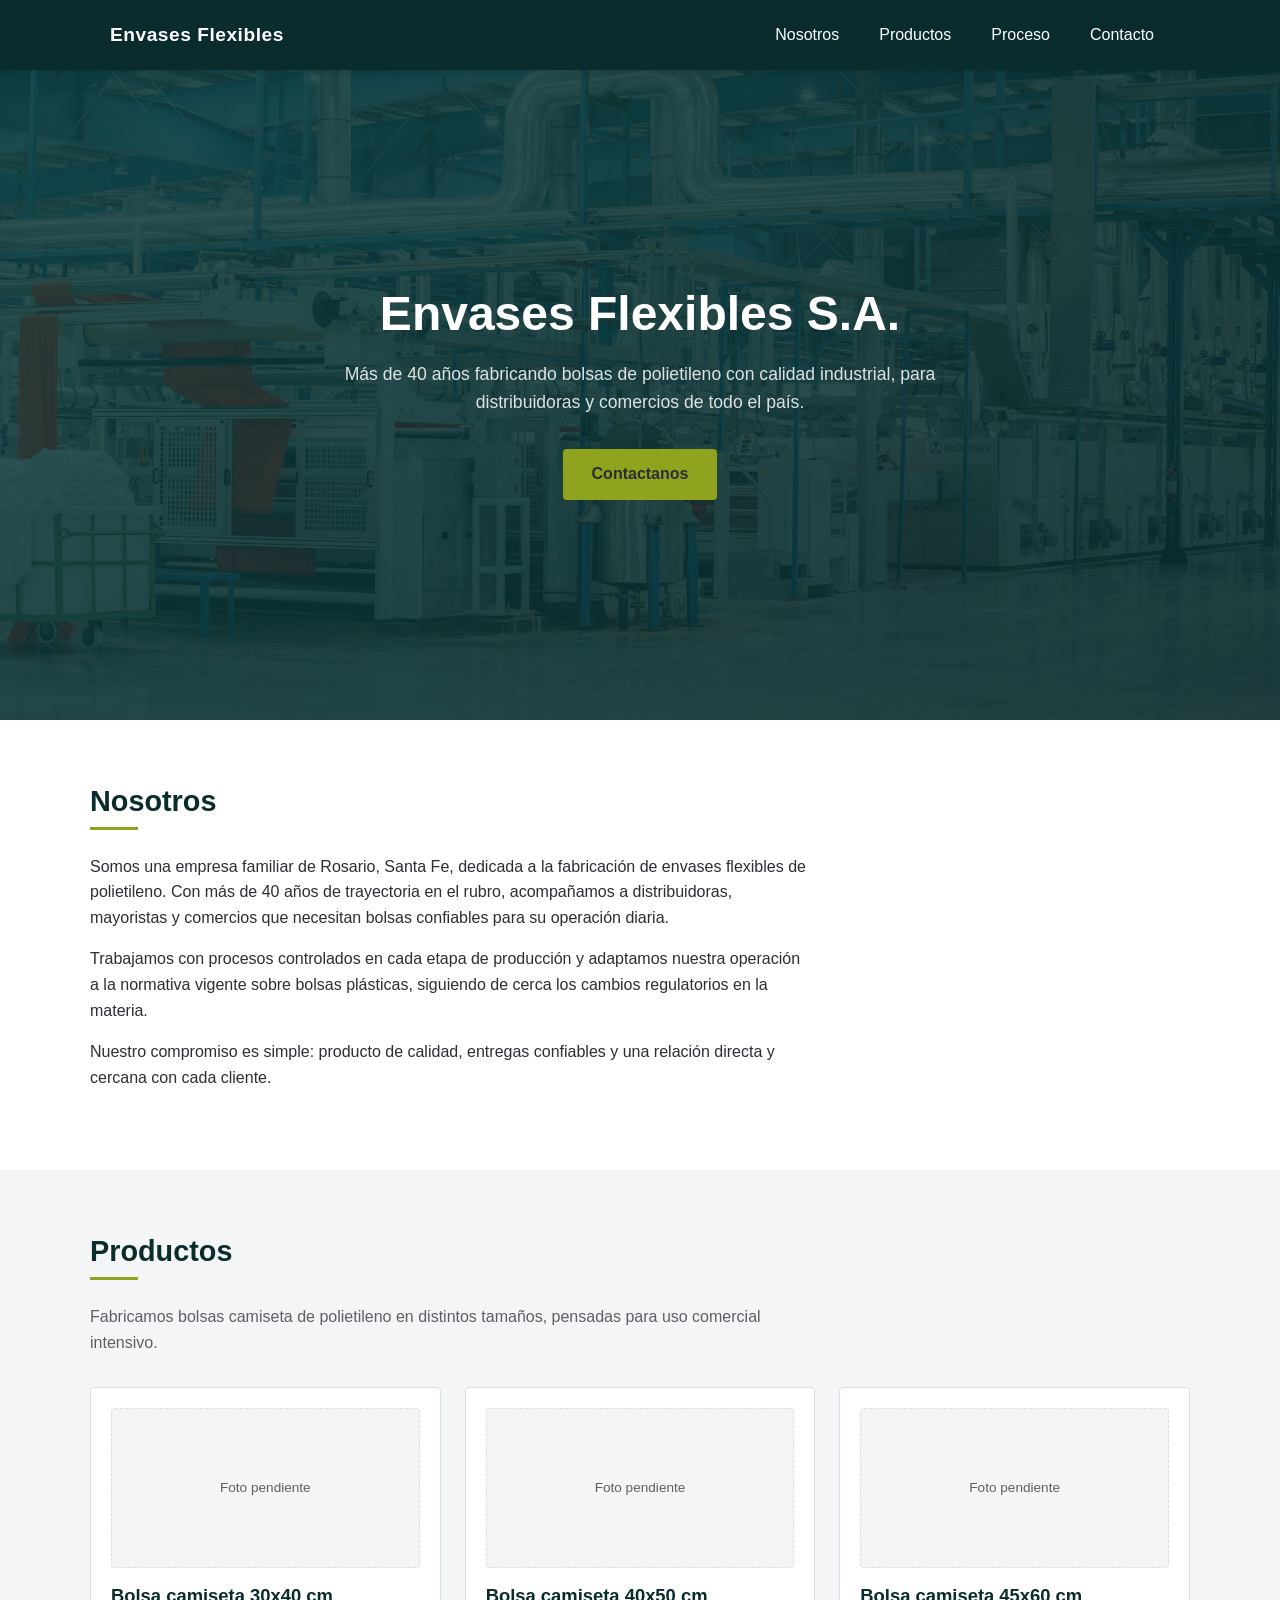
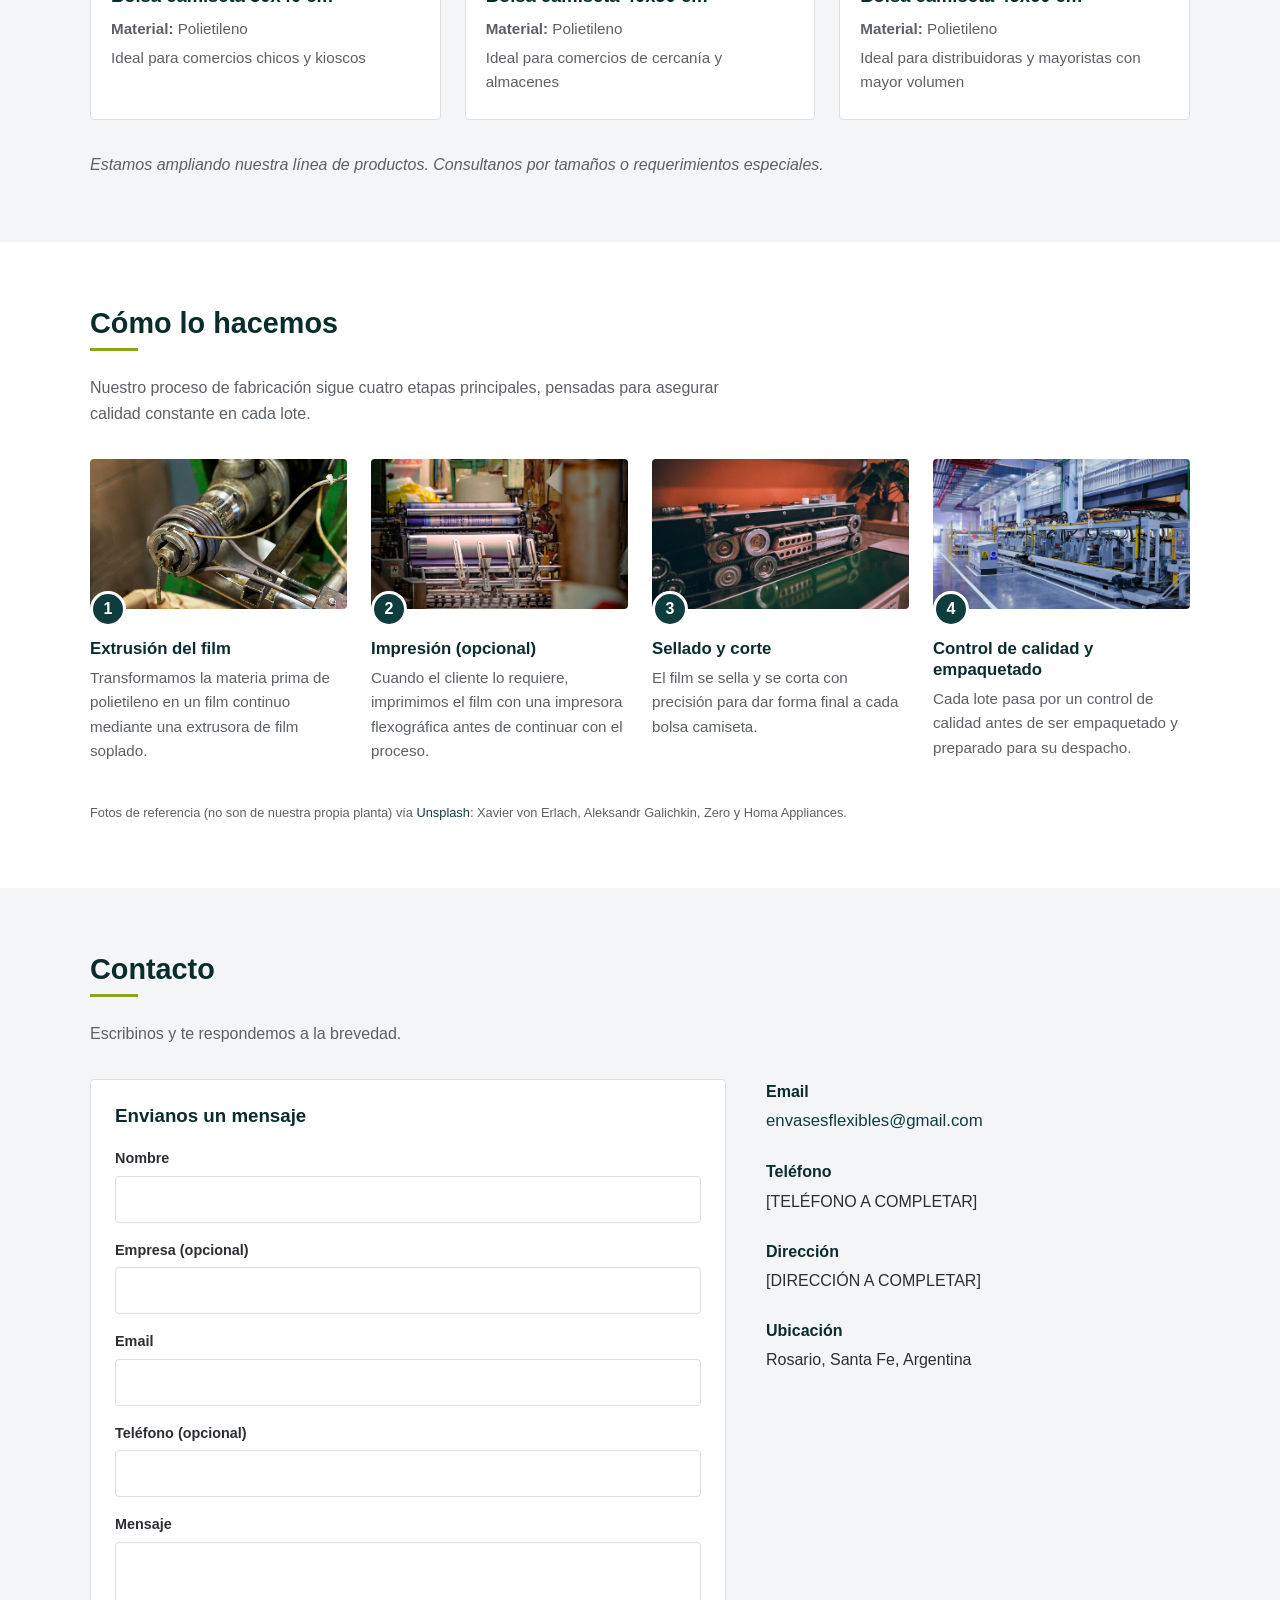
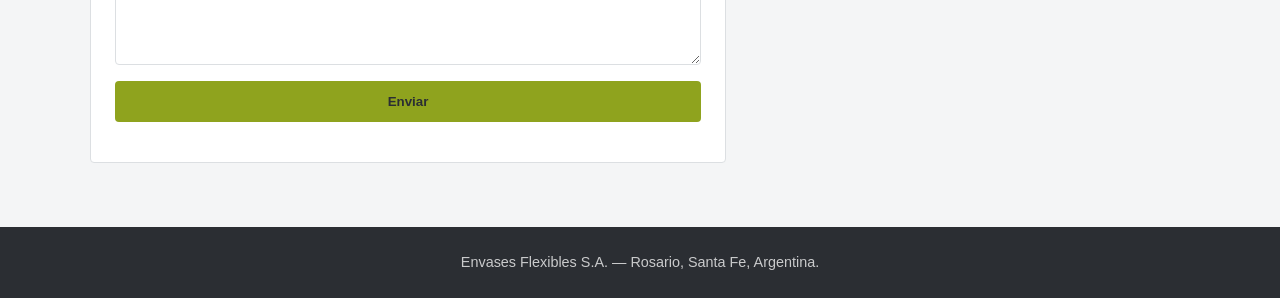
==== commit 39dfccea: "Agregar formulario de contacto con Netlify Forms Primer paso hacia "guardar mensajes de clientes", s" ====
--- a/index.html
+++ b/index.html
@@ -279,32 +279,93 @@
             Escribinos y te respondemos a la brevedad.
           </p>
 
-          <dl class="contacto__lista">
-            <div class="contacto__item">
-              <dt data-i18n="contacto.emailLabel">Email</dt>
-              <dd>
-                <a href="mailto:envasesflexibles@gmail.com"
-                  >envasesflexibles@gmail.com</a
-                >
-              </dd>
-            </div>
-            <div class="contacto__item">
-              <dt data-i18n="contacto.telefonoLabel">Teléfono</dt>
-              <dd data-i18n="contacto.telefonoPlaceholder">
-                [TELÉFONO A COMPLETAR]
-              </dd>
-            </div>
-            <div class="contacto__item">
-              <dt data-i18n="contacto.direccionLabel">Dirección</dt>
-              <dd data-i18n="contacto.direccionPlaceholder">
-                [DIRECCIÓN A COMPLETAR]
-              </dd>
-            </div>
-            <div class="contacto__item">
-              <dt data-i18n="contacto.ubicacionLabel">Ubicación</dt>
-              <dd data-i18n="contacto.ubicacion">Rosario, Santa Fe, Argentina</dd>
-            </div>
-          </dl>
+          <div class="contacto__grid">
+            <!--
+              Formulario conectado a Netlify Forms (sin backend propio, sin
+              base de datos). Netlify detecta este <form> por su atributo
+              data-netlify="true" en el momento del deploy, así que tiene
+              que quedar escrito tal cual en el HTML (no generado por JS).
+              Los envíos quedan guardados en el panel de Netlify y pueden
+              configurarse para llegar también por mail.
+            -->
+            <form
+              class="form"
+              name="contacto"
+              method="POST"
+              data-netlify="true"
+              netlify-honeypot="bot-field"
+              action="/gracias.html"
+            >
+              <h3 data-i18n="contacto.formTitulo">Envianos un mensaje</h3>
+
+              <!-- Requerido por Netlify Forms para identificar el formulario -->
+              <input type="hidden" name="form-name" value="contacto" />
+
+              <!-- Campo trampa anti-spam: invisible para personas, los bots
+                   sí lo completan y Netlify descarta ese envío. -->
+              <p class="form__honeypot">
+                <label>No completar este campo: <input name="bot-field" /></label>
+              </p>
+
+              <div class="form__field">
+                <label for="form-nombre" data-i18n="contacto.formNombreLabel">Nombre</label>
+                <input type="text" id="form-nombre" name="nombre" required />
+              </div>
+
+              <div class="form__field">
+                <label for="form-empresa" data-i18n="contacto.formEmpresaLabel">Empresa (opcional)</label>
+                <input type="text" id="form-empresa" name="empresa" />
+              </div>
+
+              <div class="form__field">
+                <label for="form-email" data-i18n="contacto.formEmailLabel">Email</label>
+                <input type="email" id="form-email" name="email" required />
+              </div>
+
+              <div class="form__field">
+                <label for="form-telefono" data-i18n="contacto.formTelefonoLabel">Teléfono (opcional)</label>
+                <input type="tel" id="form-telefono" name="telefono" />
+              </div>
+
+              <div class="form__field">
+                <label for="form-mensaje" data-i18n="contacto.formMensajeLabel">Mensaje</label>
+                <textarea id="form-mensaje" name="mensaje" rows="4" required></textarea>
+              </div>
+
+              <button type="submit" class="btn btn--primary" data-i18n="contacto.formEnviar">
+                Enviar
+              </button>
+
+              <p class="form__estado" aria-live="polite"></p>
+            </form>
+
+            <dl class="contacto__lista">
+              <div class="contacto__item">
+                <dt data-i18n="contacto.emailLabel">Email</dt>
+                <dd>
+                  <a href="mailto:envasesflexibles@gmail.com"
+                    >envasesflexibles@gmail.com</a
+                  >
+                </dd>
+              </div>
+              <div class="contacto__item">
+                <dt data-i18n="contacto.telefonoLabel">Teléfono</dt>
+                <dd data-i18n="contacto.telefonoPlaceholder">
+                  [TELÉFONO A COMPLETAR]
+                </dd>
+              </div>
+              <div class="contacto__item">
+                <dt data-i18n="contacto.direccionLabel">Dirección</dt>
+                <dd data-i18n="contacto.direccionPlaceholder">
+                  [DIRECCIÓN A COMPLETAR]
+                </dd>
+              </div>
+              <div class="contacto__item">
+                <dt data-i18n="contacto.ubicacionLabel">Ubicación</dt>
+                <dd data-i18n="contacto.ubicacion">Rosario, Santa Fe, Argentina</dd>
+              </div>
+            </dl>
+          </div>
         </div>
       </section>
     </main>
--- a/css/style.css
+++ b/css/style.css
@@ -459,13 +459,26 @@
 }
 
 /* ----- Contacto ----- */
+.contacto__grid {
+  display: grid;
+  grid-template-columns: 1fr;
+  gap: 2.5rem;
+}
+
+@media (min-width: 800px) {
+  .contacto__grid {
+    grid-template-columns: 3fr 2fr;
+  }
+}
+
 .contacto__lista {
   display: grid;
   grid-template-columns: 1fr;
   gap: 1.5rem;
-}
-
-@media (min-width: 700px) {
+  align-content: start;
+}
+
+@media (min-width: 500px) and (max-width: 799px) {
   .contacto__lista {
     grid-template-columns: repeat(2, 1fr);
   }
@@ -479,6 +492,85 @@
 
 .contacto__item dd a {
   font-size: 1.05rem;
+}
+
+/* ----- Formulario de contacto ----- */
+.form {
+  background-color: var(--color-white);
+  border: 1px solid var(--color-border);
+  border-radius: var(--radius);
+  padding: 1.5rem;
+}
+
+.form h3 {
+  margin-bottom: 1.25rem;
+}
+
+.form__field {
+  margin-bottom: 1rem;
+  display: flex;
+  flex-direction: column;
+  gap: 0.35rem;
+}
+
+.form__field label {
+  font-weight: 600;
+  font-size: 0.9rem;
+}
+
+.form__field input,
+.form__field textarea {
+  font: inherit;
+  padding: 0.6rem 0.75rem;
+  border: 1px solid var(--color-border);
+  border-radius: var(--radius);
+  background-color: var(--color-bg);
+  color: var(--color-graphite);
+}
+
+.form__field input:focus,
+.form__field textarea:focus {
+  outline: 2px solid var(--color-petroleo);
+  outline-offset: 1px;
+}
+
+.form__field textarea {
+  resize: vertical;
+}
+
+.form .btn {
+  border: none;
+  cursor: pointer;
+  width: 100%;
+}
+
+.form .btn:disabled {
+  opacity: 0.7;
+  cursor: not-allowed;
+}
+
+/* Campo trampa anti-spam: oculto para personas, pero sigue presente en el
+   DOM (a diferencia de display:none, esto evita que algunos lectores de
+   pantalla lo salteen de forma inconsistente, aunque acá no importa que
+   un bot lo "vea" en el código fuente, total es lo que lo delata). */
+.form__honeypot {
+  position: absolute;
+  left: -9999px;
+}
+
+.form__estado {
+  margin-top: 1rem;
+  font-size: 0.9rem;
+}
+
+.form__estado--exito {
+  color: var(--color-accent-dark);
+  font-weight: 600;
+}
+
+.form__estado--error {
+  color: #b3261e;
+  font-weight: 600;
 }
 
 /* ==========================================================================
